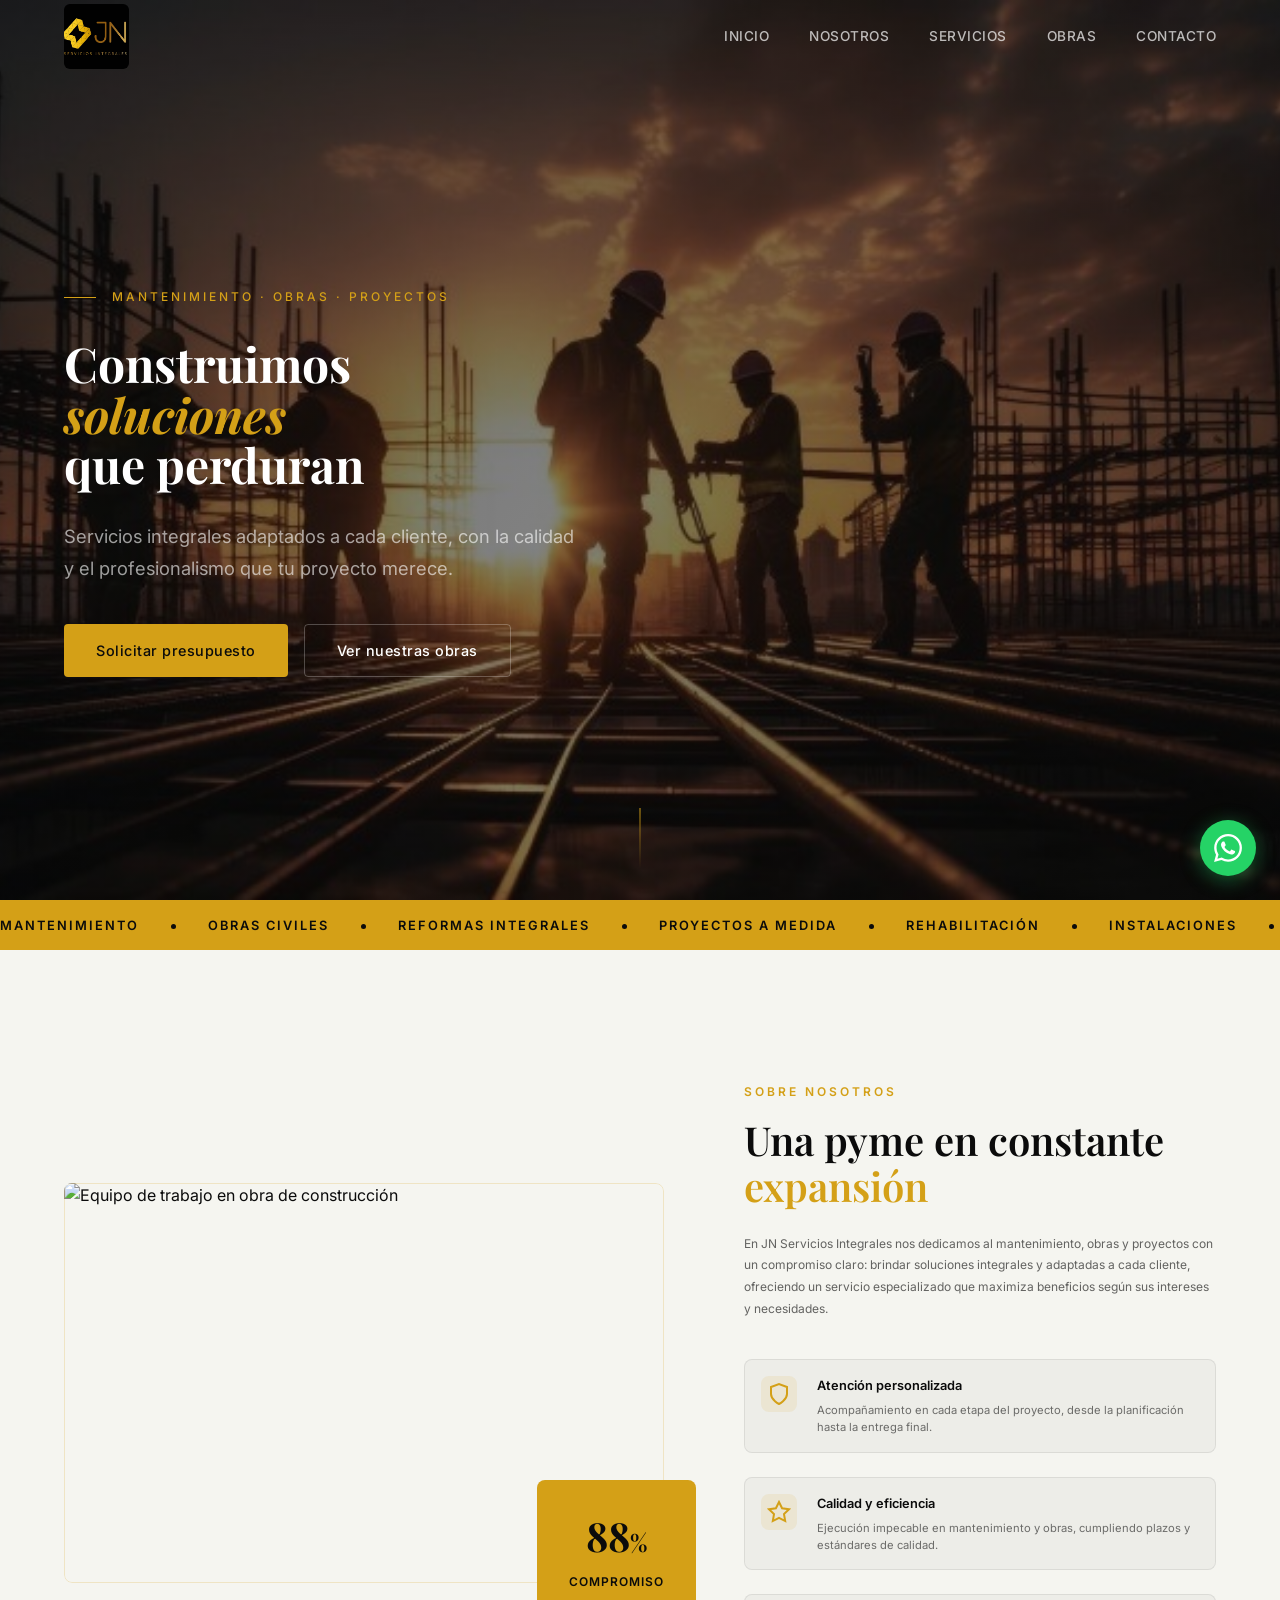
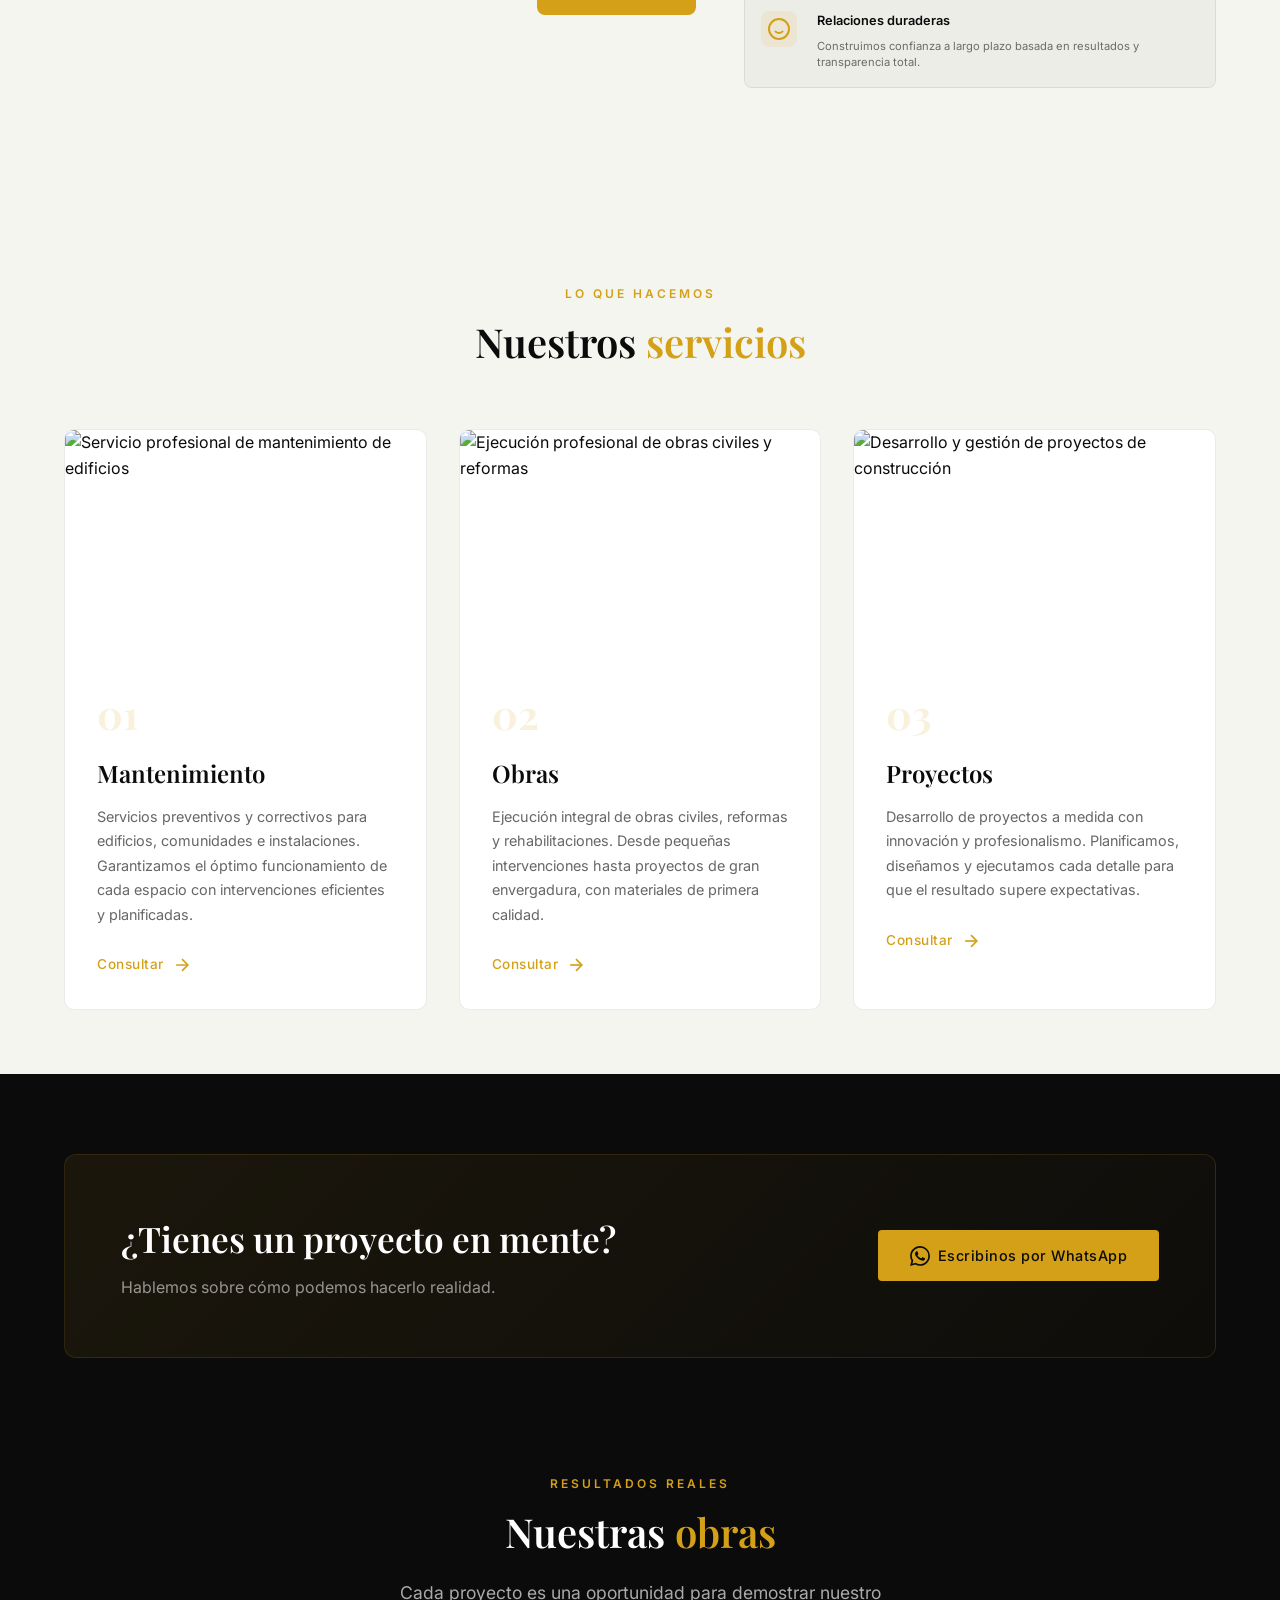
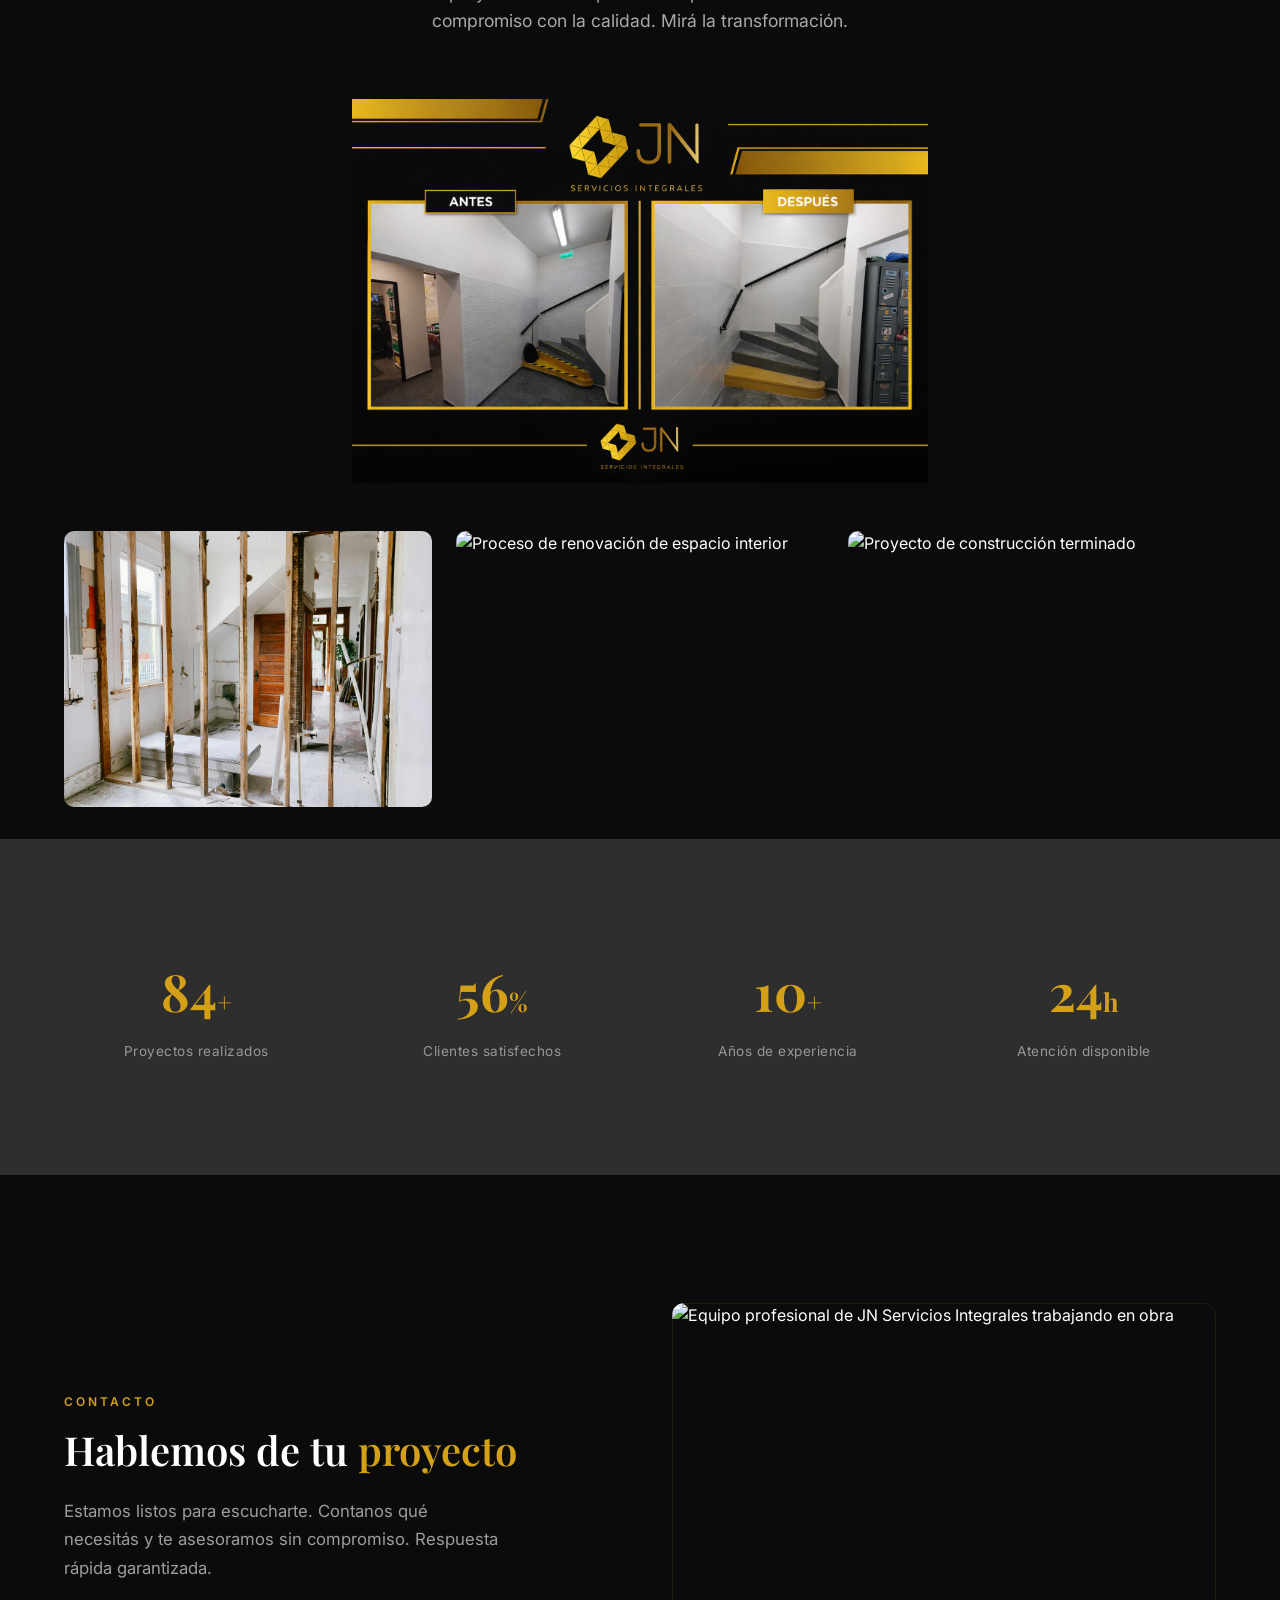
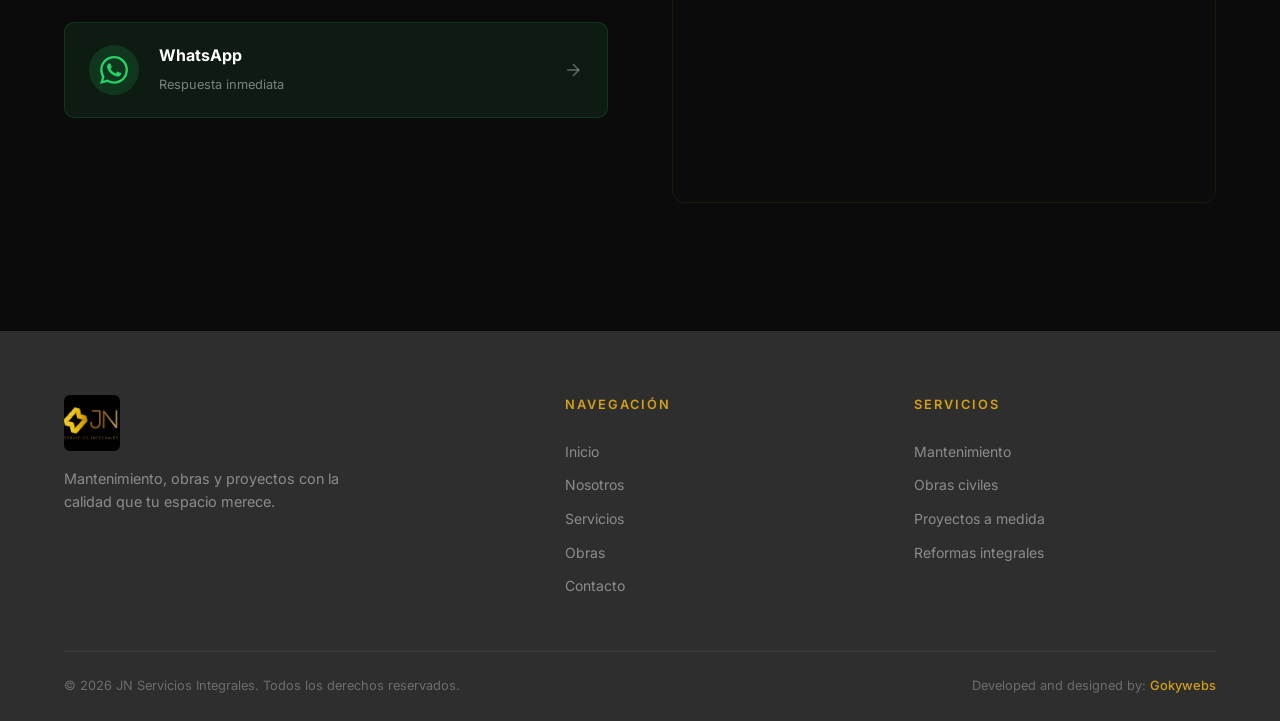
==== index.html @ 9503fe3c "first commit" ====
<!DOCTYPE html>
<html lang="es">
<head>
    <meta charset="UTF-8">
    <meta name="viewport" content="width=device-width, initial-scale=1.0">
    <meta name="description" content="JN Servicios Integrales: empresa especializada en mantenimiento, obras y proyectos. Soluciones integrales adaptadas a cada cliente con calidad, eficiencia e innovación.">
    <meta name="keywords" content="mantenimiento, obras, proyectos, reformas, construcción, servicios integrales, JN Servicios, rehabilitación, renovación">
    <meta name="author" content="JN Servicios Integrales">
    <meta name="robots" content="index, follow">
    <meta property="og:title" content="JN Servicios Integrales | Mantenimiento, Obras y Proyectos">
    <meta property="og:description" content="Soluciones integrales en mantenimiento, obras y proyectos adaptadas a cada cliente. Calidad, eficiencia y profesionalismo.">
    <meta property="og:type" content="website">
    <meta property="og:image" content="images/logo.jpeg">
    <meta name="twitter:card" content="summary_large_image">
    <meta name="twitter:title" content="JN Servicios Integrales | Mantenimiento, Obras y Proyectos">
    <meta name="twitter:description" content="Soluciones integrales en mantenimiento, obras y proyectos. Calidad premium y atención personalizada.">
    <title>JN Servicios Integrales | Mantenimiento, Obras y Proyectos</title>
    <link rel="icon" type="image/jpeg" href="images/logo.jpeg">
    <link rel="canonical" href="https://jnserviciosintegrales.com">
    <link rel="preconnect" href="https://fonts.googleapis.com">
    <link rel="preconnect" href="https://fonts.gstatic.com" crossorigin>
    <link href="https://fonts.googleapis.com/css2?family=Playfair+Display:wght@400;500;600;700&family=Inter:wght@300;400;500;600&display=swap" rel="stylesheet">
    <link rel="stylesheet" href="styles.css">
    <script type="application/ld+json">
    {
        "@context": "https://schema.org",
        "@type": "LocalBusiness",
        "name": "JN Servicios Integrales",
        "description": "Empresa especializada en mantenimiento, obras y proyectos. Soluciones integrales adaptadas a cada cliente.",
        "image": "images/logo.jpeg",
        "address": {
            "@type": "PostalAddress",
            "addressCountry": "ES"
        },
        "serviceType": ["Mantenimiento", "Obras", "Proyectos"],
        "priceRange": "$$"
    }
    </script>
</head>
<body>

    <nav id="navbar">
        <div class="nav-inner">
            <a href="#inicio" class="nav-logo">
                <img src="images/logo.jpeg" alt="JN Servicios Integrales" width="48" height="48">
            </a>
            <div class="nav-links" id="navLinks">
                <a href="#inicio">Inicio</a>
                <a href="#nosotros">Nosotros</a>
                <a href="#servicios">Servicios</a>
                <a href="#obras">Obras</a>
                <a href="#contacto">Contacto</a>
            </div>
            <button class="nav-toggle" id="navToggle" aria-label="Abrir menú de navegación">
                <span></span>
                <span></span>
                <span></span>
            </button>
        </div>
    </nav>

    <header id="inicio" class="hero">
        <div class="hero-bg"></div>
        <div class="hero-overlay"></div>
        <div class="hero-content">
            <div class="hero-badge reveal">Mantenimiento &middot; Obras &middot; Proyectos</div>
            <h1 class="hero-title reveal">
                <span class="line">Construimos</span>
                <span class="line accent">soluciones</span>
                <span class="line">que perduran</span>
            </h1>
            <p class="hero-sub reveal">Servicios integrales adaptados a cada cliente, con la calidad y el profesionalismo que tu proyecto merece.</p>
            <div class="hero-actions reveal">
                <a href="#contacto" class="btn btn-gold">Solicitar presupuesto</a>
                <a href="#obras" class="btn btn-outline">Ver nuestras obras</a>
            </div>
        </div>
        <div class="hero-scroll">
            <div class="scroll-line"></div>
        </div>
    </header>

    <section class="marquee-strip">
        <div class="marquee-track">
            <span>Mantenimiento</span>
            <span class="dot"></span>
            <span>Obras civiles</span>
            <span class="dot"></span>
            <span>Reformas integrales</span>
            <span class="dot"></span>
            <span>Proyectos a medida</span>
            <span class="dot"></span>
            <span>Rehabilitación</span>
            <span class="dot"></span>
            <span>Instalaciones</span>
            <span class="dot"></span>
            <span>Mantenimiento</span>
            <span class="dot"></span>
            <span>Obras civiles</span>
            <span class="dot"></span>
            <span>Reformas integrales</span>
            <span class="dot"></span>
            <span>Proyectos a medida</span>
            <span class="dot"></span>
            <span>Rehabilitación</span>
            <span class="dot"></span>
            <span>Instalaciones</span>
            <span class="dot"></span>
        </div>
    </section>

    <div class="shared-bg-wrapper">
    <section id="nosotros" class="about">
        <div class="container">
            <div class="about-grid">
                <div class="about-visual reveal">
                    <div class="about-img-wrap">
                        <img src="https://images.unsplash.com/photo-1504307651254-35680f356dfd?w=600&q=80" alt="Equipo de trabajo en obra de construcción" width="600" height="400" loading="lazy">
                    </div>
                    <div class="about-stat">
                        <span class="stat-number" data-target="100">0</span><span class="stat-symbol">%</span>
                        <span class="stat-label">Compromiso</span>
                    </div>
                </div>
                <div class="about-text">
                    <span class="section-tag reveal">Sobre nosotros</span>
                    <h2 class="section-title reveal">Una pyme en constante <em>expansión</em></h2>
                    <p class="reveal">En JN Servicios Integrales nos dedicamos al mantenimiento, obras y proyectos con un compromiso claro: brindar soluciones integrales y adaptadas a cada cliente, ofreciendo un servicio especializado que maximiza beneficios según sus intereses y necesidades.</p>
                    <div class="about-features">
                        <div class="feature reveal">
                            <div class="feature-icon">
                                <svg width="24" height="24" viewBox="0 0 24 24" fill="none" stroke="currentColor" stroke-width="2"><path d="M12 22s8-4 8-10V5l-8-3-8 3v7c0 6 8 10 8 10z"/></svg>
                            </div>
                            <div>
                                <h3>Atención personalizada</h3>
                                <p>Acompañamiento en cada etapa del proyecto, desde la planificación hasta la entrega final.</p>
                            </div>
                        </div>
                        <div class="feature reveal">
                            <div class="feature-icon">
                                <svg width="24" height="24" viewBox="0 0 24 24" fill="none" stroke="currentColor" stroke-width="2"><polygon points="12 2 15.09 8.26 22 9.27 17 14.14 18.18 21.02 12 17.77 5.82 21.02 7 14.14 2 9.27 8.91 8.26 12 2"/></svg>
                            </div>
                            <div>
                                <h3>Calidad y eficiencia</h3>
                                <p>Ejecución impecable en mantenimiento y obras, cumpliendo plazos y estándares de calidad.</p>
                            </div>
                        </div>
                        <div class="feature reveal">
                            <div class="feature-icon">
                                <svg width="24" height="24" viewBox="0 0 24 24" fill="none" stroke="currentColor" stroke-width="2"><circle cx="12" cy="12" r="10"/><path d="M8 14s1.5 2 4 2 4-2 4-2"/><line x1="9" y1="9" x2="9.01" y2="9"/><line x1="15" y1="9" x2="15.01" y2="9"/></svg>
                            </div>
                            <div>
                                <h3>Relaciones duraderas</h3>
                                <p>Construimos confianza a largo plazo basada en resultados y transparencia total.</p>
                            </div>
                        </div>
                    </div>
                </div>
            </div>
        </div>
    </section>

    <section id="servicios" class="services">
        <div class="container">
            <div class="services-header">
                <span class="section-tag reveal">Lo que hacemos</span>
                <h2 class="section-title reveal">Nuestros <em>servicios</em></h2>
            </div>
            <div class="services-grid">
                <article class="service-card reveal">
                    <div class="service-img">
                        <img src="https://images.unsplash.com/photo-1581578731548-c64695cc6952?w=600&q=80" alt="Servicio profesional de mantenimiento de edificios" width="600" height="400" loading="lazy">
                    </div>
                    <div class="service-body">
                        <span class="service-num">01</span>
                        <h3>Mantenimiento</h3>
                        <p>Servicios preventivos y correctivos para edificios, comunidades e instalaciones. Garantizamos el óptimo funcionamiento de cada espacio con intervenciones eficientes y planificadas.</p>
                        <a href="#contacto" class="service-link">
                            Consultar
                            <svg width="20" height="20" viewBox="0 0 24 24" fill="none" stroke="currentColor" stroke-width="2"><line x1="5" y1="12" x2="19" y2="12"/><polyline points="12 5 19 12 12 19"/></svg>
                        </a>
                    </div>
                </article>
                <article class="service-card reveal">
                    <div class="service-img">
                        <img src="https://images.unsplash.com/photo-1503387762-592deb58ef4e?w=600&q=80" alt="Ejecución profesional de obras civiles y reformas" width="600" height="400" loading="lazy">
                    </div>
                    <div class="service-body">
                        <span class="service-num">02</span>
                        <h3>Obras</h3>
                        <p>Ejecución integral de obras civiles, reformas y rehabilitaciones. Desde pequeñas intervenciones hasta proyectos de gran envergadura, con materiales de primera calidad.</p>
                        <a href="#contacto" class="service-link">
                            Consultar
                            <svg width="20" height="20" viewBox="0 0 24 24" fill="none" stroke="currentColor" stroke-width="2"><line x1="5" y1="12" x2="19" y2="12"/><polyline points="12 5 19 12 12 19"/></svg>
                        </a>
                    </div>
                </article>
                <article class="service-card reveal">
                    <div class="service-img">
                        <img src="https://images.unsplash.com/photo-1486406146926-c627a92ad1ab?w=600&q=80" alt="Desarrollo y gestión de proyectos de construcción" width="600" height="400" loading="lazy">
                    </div>
                    <div class="service-body">
                        <span class="service-num">03</span>
                        <h3>Proyectos</h3>
                        <p>Desarrollo de proyectos a medida con innovación y profesionalismo. Planificamos, diseñamos y ejecutamos cada detalle para que el resultado supere expectativas.</p>
                        <a href="#contacto" class="service-link">
                            Consultar
                            <svg width="20" height="20" viewBox="0 0 24 24" fill="none" stroke="currentColor" stroke-width="2"><line x1="5" y1="12" x2="19" y2="12"/><polyline points="12 5 19 12 12 19"/></svg>
                        </a>
                    </div>
                </article>
            </div>
        </div>
    </section>
    </div>

    <section class="cta-band">
        <div class="container">
            <div class="cta-inner reveal">
                <div>
                    <h2>¿Tienes un proyecto en mente?</h2>
                    <p>Hablemos sobre cómo podemos hacerlo realidad.</p>
                </div>
                <a href="https://wa.me/TUNUMERO?text=Hola%2C%20me%20interesa%20solicitar%20un%20presupuesto" class="btn btn-gold" target="_blank" rel="noopener noreferrer">
                    <svg width="20" height="20" viewBox="0 0 24 24" fill="currentColor"><path d="M17.472 14.382c-.297-.149-1.758-.867-2.03-.967-.273-.099-.471-.148-.67.15-.197.297-.767.966-.94 1.164-.173.199-.347.223-.644.075-.297-.15-1.255-.463-2.39-1.475-.883-.788-1.48-1.761-1.653-2.059-.173-.297-.018-.458.13-.606.134-.133.298-.347.446-.52.149-.174.198-.298.298-.497.099-.198.05-.371-.025-.52-.075-.149-.669-1.612-.916-2.207-.242-.579-.487-.5-.669-.51-.173-.008-.371-.01-.57-.01-.198 0-.52.074-.792.372-.272.297-1.04 1.016-1.04 2.479 0 1.462 1.065 2.875 1.213 3.074.149.198 2.096 3.2 5.077 4.487.709.306 1.262.489 1.694.625.712.227 1.36.195 1.871.118.571-.085 1.758-.719 2.006-1.413.248-.694.248-1.289.173-1.413-.074-.124-.272-.198-.57-.347m-5.421 7.403h-.004a9.87 9.87 0 01-5.031-1.378l-.361-.214-3.741.982.998-3.648-.235-.374a9.86 9.86 0 01-1.51-5.26c.001-5.45 4.436-9.884 9.888-9.884 2.64 0 5.122 1.03 6.988 2.898a9.825 9.825 0 012.893 6.994c-.003 5.45-4.437 9.884-9.885 9.884m8.413-18.297A11.815 11.815 0 0012.05 0C5.495 0 .16 5.335.157 11.892c0 2.096.547 4.142 1.588 5.945L.057 24l6.305-1.654a11.882 11.882 0 005.683 1.448h.005c6.554 0 11.89-5.335 11.893-11.893a11.821 11.821 0 00-3.48-8.413z"/></svg>
                    Escribinos por WhatsApp
                </a>
            </div>
        </div>
    </section>

    <section id="obras" class="portfolio">
        <div class="container">
            <div class="portfolio-header">
                <span class="section-tag reveal">Resultados reales</span>
                <h2 class="section-title reveal">Nuestras <em>obras</em></h2>
                <p class="section-desc reveal">Cada proyecto es una oportunidad para demostrar nuestro compromiso con la calidad. Mirá la transformación.</p>
            </div>
            <div class="before-after reveal">
                <div class="ba-container" id="baContainer">
                    <img src="images/antesydespues.jpeg" alt="Transformación completa: antes y después de obra realizada por JN Servicios Integrales" width="1200" height="600" loading="lazy" class="ba-img">
                </div>
            </div>
            <div class="portfolio-extra">
                <div class="pe-card reveal">
                    <img src="/images/remodelacion.jpg" alt="Detalle de obra finalizada con acabados de calidad" width="600" height="400" loading="lazy">
                    <div class="pe-overlay">
                        <span>Reforma integral</span>
                    </div>
                </div>
                <div class="pe-card reveal">
                    <img src="https://images.unsplash.com/photo-1585128792020-803d29415281?w=600&q=80" alt="Proceso de renovación de espacio interior" width="600" height="400" loading="lazy">
                    <div class="pe-overlay">
                        <span>Rehabilitación</span>
                    </div>
                </div>
                <div class="pe-card reveal">
                    <img src="https://images.unsplash.com/photo-1523413363574-c30aa1c2a516?w=600&q=80" alt="Proyecto de construcción terminado" width="600" height="400" loading="lazy">
                    <div class="pe-overlay">
                        <span>Proyecto a medida</span>
                    </div>
                </div>
            </div>
        </div>
    </section>

    <section class="numbers">
        <div class="container">
            <div class="numbers-grid">
                <div class="num-item reveal">
                    <span class="num-value" data-target="150">0</span><span class="num-plus">+</span>
                    <span class="num-label">Proyectos realizados</span>
                </div>
                <div class="num-item reveal">
                    <span class="num-value" data-target="98">0</span><span class="num-plus">%</span>
                    <span class="num-label">Clientes satisfechos</span>
                </div>
                <div class="num-item reveal">
                    <span class="num-value" data-target="10">0</span><span class="num-plus">+</span>
                    <span class="num-label">Años de experiencia</span>
                </div>
                <div class="num-item reveal">
                    <span class="num-value" data-target="24">0</span><span class="num-plus">h</span>
                    <span class="num-label">Atención disponible</span>
                </div>
            </div>
        </div>
    </section>

    <section id="contacto" class="contact">
        <div class="container">
            <div class="contact-grid">
                <div class="contact-info">
                    <span class="section-tag reveal">Contacto</span>
                    <h2 class="section-title reveal">Hablemos de tu <em>proyecto</em></h2>
                    <p class="reveal">Estamos listos para escucharte. Contanos qué necesitás y te asesoramos sin compromiso. Respuesta rápida garantizada.</p>
                    <div class="contact-methods">
                        <a href="https://wa.me/TUNUMERO?text=Hola%2C%20me%20interesa%20solicitar%20un%20presupuesto" class="contact-wsp reveal" target="_blank" rel="noopener noreferrer">
                            <div class="wsp-icon">
                                <svg width="28" height="28" viewBox="0 0 24 24" fill="currentColor"><path d="M17.472 14.382c-.297-.149-1.758-.867-2.03-.967-.273-.099-.471-.148-.67.15-.197.297-.767.966-.94 1.164-.173.199-.347.223-.644.075-.297-.15-1.255-.463-2.39-1.475-.883-.788-1.48-1.761-1.653-2.059-.173-.297-.018-.458.13-.606.134-.133.298-.347.446-.52.149-.174.198-.298.298-.497.099-.198.05-.371-.025-.52-.075-.149-.669-1.612-.916-2.207-.242-.579-.487-.5-.669-.51-.173-.008-.371-.01-.57-.01-.198 0-.52.074-.792.372-.272.297-1.04 1.016-1.04 2.479 0 1.462 1.065 2.875 1.213 3.074.149.198 2.096 3.2 5.077 4.487.709.306 1.262.489 1.694.625.712.227 1.36.195 1.871.118.571-.085 1.758-.719 2.006-1.413.248-.694.248-1.289.173-1.413-.074-.124-.272-.198-.57-.347m-5.421 7.403h-.004a9.87 9.87 0 01-5.031-1.378l-.361-.214-3.741.982.998-3.648-.235-.374a9.86 9.86 0 01-1.51-5.26c.001-5.45 4.436-9.884 9.888-9.884 2.64 0 5.122 1.03 6.988 2.898a9.825 9.825 0 012.893 6.994c-.003 5.45-4.437 9.884-9.885 9.884m8.413-18.297A11.815 11.815 0 0012.05 0C5.495 0 .16 5.335.157 11.892c0 2.096.547 4.142 1.588 5.945L.057 24l6.305-1.654a11.882 11.882 0 005.683 1.448h.005c6.554 0 11.89-5.335 11.893-11.893a11.821 11.821 0 00-3.48-8.413z"/></svg>
                            </div>
                            <div>
                                <strong>WhatsApp</strong>
                                <span>Respuesta inmediata</span>
                            </div>
                            <svg class="arrow" width="20" height="20" viewBox="0 0 24 24" fill="none" stroke="currentColor" stroke-width="2"><line x1="5" y1="12" x2="19" y2="12"/><polyline points="12 5 19 12 12 19"/></svg>
                        </a>
                    </div>
                </div>
                <div class="contact-visual reveal">
                    <img src="https://images.unsplash.com/photo-1541888946425-d81bb19240f5?w=600&q=80" alt="Equipo profesional de JN Servicios Integrales trabajando en obra" width="600" height="700" loading="lazy">
                </div>
            </div>
        </div>
    </section>

    <footer class="footer">
        <div class="container">
            <div class="footer-top">
                <div class="footer-brand">
                    <img src="images/logo.jpeg" alt="JN Servicios Integrales" width="56" height="56" loading="lazy">
                    <p>Mantenimiento, obras y proyectos con la calidad que tu espacio merece.</p>
                </div>
                <div class="footer-links">
                    <h4>Navegación</h4>
                    <a href="#inicio">Inicio</a>
                    <a href="#nosotros">Nosotros</a>
                    <a href="#servicios">Servicios</a>
                    <a href="#obras">Obras</a>
                    <a href="#contacto">Contacto</a>
                </div>
                <div class="footer-links">
                    <h4>Servicios</h4>
                    <a href="#servicios">Mantenimiento</a>
                    <a href="#servicios">Obras civiles</a>
                    <a href="#servicios">Proyectos a medida</a>
                    <a href="#servicios">Reformas integrales</a>
                </div>
            </div>
            <div class="footer-bottom">
                <p>&copy; 2026 JN Servicios Integrales. Todos los derechos reservados.</p>
                <p class="footer-credit">Developed and designed by: <a href="https://gokywebs.net" target="_blank" rel="noopener noreferrer">Gokywebs</a></p>
            </div>
        </div>
    </footer>

    <a href="https://wa.me/TUNUMERO?text=Hola%2C%20me%20interesa%20solicitar%20un%20presupuesto" class="wsp-float" target="_blank" rel="noopener noreferrer" aria-label="Contactar por WhatsApp">
        <svg width="28" height="28" viewBox="0 0 24 24" fill="currentColor"><path d="M17.472 14.382c-.297-.149-1.758-.867-2.03-.967-.273-.099-.471-.148-.67.15-.197.297-.767.966-.94 1.164-.173.199-.347.223-.644.075-.297-.15-1.255-.463-2.39-1.475-.883-.788-1.48-1.761-1.653-2.059-.173-.297-.018-.458.13-.606.134-.133.298-.347.446-.52.149-.174.198-.298.298-.497.099-.198.05-.371-.025-.52-.075-.149-.669-1.612-.916-2.207-.242-.579-.487-.5-.669-.51-.173-.008-.371-.01-.57-.01-.198 0-.52.074-.792.372-.272.297-1.04 1.016-1.04 2.479 0 1.462 1.065 2.875 1.213 3.074.149.198 2.096 3.2 5.077 4.487.709.306 1.262.489 1.694.625.712.227 1.36.195 1.871.118.571-.085 1.758-.719 2.006-1.413.248-.694.248-1.289.173-1.413-.074-.124-.272-.198-.57-.347m-5.421 7.403h-.004a9.87 9.87 0 01-5.031-1.378l-.361-.214-3.741.982.998-3.648-.235-.374a9.86 9.86 0 01-1.51-5.26c.001-5.45 4.436-9.884 9.888-9.884 2.64 0 5.122 1.03 6.988 2.898a9.825 9.825 0 012.893 6.994c-.003 5.45-4.437 9.884-9.885 9.884m8.413-18.297A11.815 11.815 0 0012.05 0C5.495 0 .16 5.335.157 11.892c0 2.096.547 4.142 1.588 5.945L.057 24l6.305-1.654a11.882 11.882 0 005.683 1.448h.005c6.554 0 11.89-5.335 11.893-11.893a11.821 11.821 0 00-3.48-8.413z"/></svg>
    </a>

    <script src="main.js"></script>
</body>
</html>
---- styles.css ----
*,*::before,*::after{margin:0;padding:0;box-sizing:border-box}

:root{
    --gold:#D4A017;
    --gold-light:#e8b94a;
    --black:#0B0B0B;
    --gray:#2E2E2E;
    --white:#FFFFFF;
    --font-display:'Playfair Display',Georgia,serif;
    --font-body:'Inter',system-ui,sans-serif;
}

html{
    scroll-behavior:smooth;
    scroll-padding-top:80px;
}

body{
    font-family:var(--font-body);
    background:var(--black);
    color:var(--white);
    line-height:1.6;
    overflow-x:hidden;
    -webkit-font-smoothing:antialiased;
}

img{
    max-width:100%;
    height:auto;
    display:block;
}

a{
    text-decoration:none;
    color:inherit;
    transition:color .3s;
}

.container{
    width:min(1280px,90%);
    margin:0 auto;
}

.section-tag{
    display:inline-block;
    font-size:.75rem;
    letter-spacing:3px;
    text-transform:uppercase;
    color:var(--gold);
    font-weight:600;
    margin-bottom:1rem;
}

.section-title{
    font-family:var(--font-display);
    font-size: 2.5rem;
    font-weight:600;
    line-height:1.15;
    margin-bottom:1.5rem;
}

.section-title em{
    font-style:normal;
    color:var(--gold);
}

.section-desc{
    font-size:1.1rem;
    color:rgba(255,255,255,.65);
    max-width:540px;
}

.btn{
    display:inline-flex;
    align-items:center;
    gap:.5rem;
    padding:.875rem 2rem;
    border-radius:4px;
    font-size:.9rem;
    font-weight:500;
    letter-spacing:.5px;
    transition:all .35s cubic-bezier(.4,0,.2,1);
    cursor:pointer;
    border:none;
    font-family:var(--font-body);
}

.btn-gold{
    background:var(--gold);
    color:var(--black);
}

.btn-gold:hover{
    background:var(--gold-light);
    transform:translateY(-2px);
    box-shadow:0 8px 30px rgba(212,160,23,.3);
}

.btn-outline{
    border:1px solid rgba(255,255,255,.25);
    color:var(--white);
    background:transparent;
}

.btn-outline:hover{
    border-color:var(--gold);
    color:var(--gold);
}

nav{
    position:fixed;
    top:0;
    left:0;
    width:100%;
    z-index:1000;
    padding:0.25rem 0;
    transition:all .4s;
}

nav.scrolled{
    background:rgba(11,11,11,.6);
    padding: .25rem 0;
    border-bottom:1px solid rgba(212,160,23,.1);
}

.nav-inner{
    width:min(1280px,90%);
    margin:0 auto;
    display:flex;
    align-items:center;
    justify-content:space-between;
}

.nav-logo img{
    border-radius:6px;
    width: 65px;
    height: 65px;
    object-fit:cover;
    transition:transform .3s;
}

.nav-logo:hover img{
    transform:scale(1.05);
}

.nav-links{
    display:flex;
    gap:2.5rem;
}

.nav-links a{
    font-size:.85rem;
    letter-spacing:.5px;
    text-transform:uppercase;
    font-weight:500;
    color:rgba(255,255,255,.7);
    position:relative;
    padding:.25rem 0;
}

.nav-links a::after{
    content:'';
    position:absolute;
    bottom:0;
    left:0;
    width:0;
    height:1px;
    background:var(--gold);
    transition:width .3s;
}

.nav-links a:hover{
    color:var(--white);
}

.nav-links a:hover::after{
    width:100%;
}

.nav-toggle{
    display:none;
    flex-direction:column;
    gap:5px;
    background:none;
    border:none;
    cursor:pointer;
    padding:4px;
}

.nav-toggle span{
    width:24px;
    height:2px;
    background:var(--white);
    transition:all .3s;
    display:block;
}

.nav-toggle.active span:nth-child(1){
    transform:rotate(45deg) translate(5px,5px);
}

.nav-toggle.active span:nth-child(2){
    opacity:0;
}

.nav-toggle.active span:nth-child(3){
    transform:rotate(-45deg) translate(5px,-5px);
}

.hero{
    position:relative;
    min-height:100vh;
    display:flex;
    align-items:center;
    overflow:hidden;
}

.hero-bg{
    position:absolute;
    inset:0;
    background:url('images/hero.jpeg') center/cover no-repeat;
    transform:scale(1.1);
    transition:transform 8s;
}

.hero.loaded .hero-bg{
    transform:scale(1);
}

.hero-overlay{
    position:absolute;
    inset:0;
    background:linear-gradient(135deg,rgba(11,11,11,.62) 0%,rgba(11,11,11,.5) 50%,rgba(11,11,11,.6) 100%);
}

.hero-content{
    position:relative;
    z-index:2;
    width:min(1280px,90%);
    margin:0 auto;
    padding:8rem 0 4rem;
}

.hero-badge{
    font-size:.75rem;
    letter-spacing:3px;
    text-transform:uppercase;
    color:var(--gold);
    font-weight:500;
    margin-bottom:2rem;
    padding-left:3rem;
    position:relative;
}

.hero-badge::before{
    content:'';
    position:absolute;
    left:0;
    top:50%;
    width:2rem;
    height:1px;
    background:var(--gold);
}

.hero-title{
    font-family:var(--font-display);
    font-size: 3rem;
    font-weight:700;
    line-height:1.05;
    margin-bottom:2rem;
}

.hero-title .line{
    display:block;
}

.hero-title .accent{
    color:var(--gold);
    font-style:italic;
}

.hero-sub{
    font-size:1.15rem;
    color:rgba(255,255,255,.6);
    max-width:520px;
    line-height:1.7;
    margin-bottom:2.5rem;
}

.hero-actions{
    display:flex;
    gap:1rem;
    flex-wrap:wrap;
}

.hero-scroll{
    position:absolute;
    bottom:2rem;
    left:50%;
    transform:translateX(-50%);
    z-index:2;
}

.scroll-line{
    width:1px;
    height:60px;
    background:linear-gradient(to bottom,var(--gold),transparent);
    animation:scrollPulse 2s infinite;
}

@keyframes scrollPulse{
    0%,100%{opacity:.3;transform:scaleY(.6)}
    50%{opacity:1;transform:scaleY(1)}
}

.marquee-strip{
    background:var(--gold);
    color:var(--black);
    padding:.75rem 0;
    overflow:hidden;
    white-space:nowrap;
}

.marquee-track{
    display:inline-flex;
    align-items:center;
    gap:2rem;
    animation:marquee 20s linear infinite;
    font-size:.8rem;
    font-weight:600;
    letter-spacing:2px;
    text-transform:uppercase;
}

.marquee-track .dot{
    width:5px;
    height:5px;
    border-radius:50%;
    background:var(--black);
    display:inline-block;
    flex-shrink:0;
}

@keyframes marquee{
    0%{transform:translateX(0)}
    100%{transform:translateX(-50%)}
}

.shared-bg-wrapper{
    background:#f5f5f0;
    color:var(--black);
}

.shared-bg-wrapper .section-title{
    color:var(--black);
}

.shared-bg-wrapper .section-desc{
    color:rgba(0,0,0,.6);
}

.shared-bg-wrapper .service-body h3{
    color:var(--black);
}

.about{
    padding:8rem 0;
}

.about-grid{
    display:grid;
    grid-template-columns:1fr 1.1fr;
    gap:5rem;
    align-items:center;
}

.about-visual{
    position:relative;
}

.about-img-wrap{
    border-radius:8px;
    overflow:hidden;
    position:relative;
}

.about-img-wrap::after{
    content:'';
    position:absolute;
    inset:0;
    border:1px solid rgba(212,160,23,.2);
    border-radius:8px;
    pointer-events:none;
}

.about-img-wrap img{
    width:100%;
    height:400px;
    object-fit:cover;
    transition:transform .6s;
}

.about-img-wrap:hover img{
    transform:scale(1.03);
}

.about-stat{
    position:absolute;
    bottom:-2rem;
    right:-2rem;
    background:var(--gold);
    color:var(--black);
    padding:1.5rem 2rem;
    border-radius:8px;
    text-align:center;
}

.stat-number{
    font-family:var(--font-display);
    font-size:2.5rem;
    font-weight:700;
    display:inline;
}

.stat-symbol{
    font-family:var(--font-display);
    font-size:1.5rem;
    font-weight:700;
}

.stat-label{
    display:block;
    font-size:.75rem;
    letter-spacing:1px;
    text-transform:uppercase;
    font-weight:600;
    margin-top:.25rem;
}

.about-text p{
    color:rgba(0,0,0,.6);
    font-size: 0.75rem;
    line-height:1.8;
    margin-bottom:2.5rem;
}

.about-features{
    display:flex;
    flex-direction:column;
    gap:1.5rem;
}

.feature{
    display:flex;
    gap:1.25rem;
    align-items:flex-start;
    padding:1rem;
    border-radius:8px;
    background:rgba(0,0,0,.03);
    border:1px solid rgba(0,0,0,.08);
    transition:all .3s;
}

.feature:hover{
    background:rgba(212,160,23,.08);
    border-color:rgba(212,160,23,.25);
}

.feature-icon{
    width:36px;
    height:36px;
    border-radius:8px;
    background:rgba(212,160,23,.1);
    color:var(--gold);
    display:flex;
    align-items:center;
    justify-content:center;
    flex-shrink:0;
}

.feature h3{
    font-size: 0.8rem;
    font-weight:600;
    color:var(--black);
    margin-bottom:.35rem;
}

.feature p{
    font-size:.7rem !important;
    color:rgba(0,0,0,.55) !important;
    margin-bottom:0 !important;
    line-height:1.5 !important;
}

.services{
    padding:4rem 0;
}

.services-header{
    text-align:center;
    margin-bottom:4rem;
}

.services-grid{
    display:grid;
    grid-template-columns:repeat(3,1fr);
    gap:2rem;
}

.service-card{
    background:#fff;
    border-radius:10px;
    overflow:hidden;
    border:1px solid rgba(0,0,0,.08);
    transition:all .4s;
    color:var(--black);
}

.service-card:hover{
    transform:translateY(-6px);
    border-color:rgba(212,160,23,.3);
    box-shadow:0 20px 60px rgba(0,0,0,.1);
}

.service-img{
    overflow:hidden;
    height:220px;
}

.service-img img{
    width:100%;
    height:100%;
    object-fit:cover;
    transition:transform .5s;
}

.service-card:hover .service-img img{
    transform:scale(1.08);
}

.service-body{
    padding:2rem;
}

.service-num{
    font-family:var(--font-display);
    font-size:2.5rem;
    font-weight:700;
    color:rgba(212,160,23,.15);
    display:block;
    margin-bottom:.5rem;
}

.service-body h3{
    font-family:var(--font-display);
    font-size:1.5rem;
    font-weight:600;
    margin-bottom:.75rem;
}

.service-body p{
    font-size:.9rem;
    color:rgba(0,0,0,.6);
    line-height:1.7;
    margin-bottom:1.5rem;
}

.service-link{
    display:inline-flex;
    align-items:center;
    gap:.5rem;
    font-size:.85rem;
    font-weight:500;
    color:var(--gold);
    letter-spacing:.5px;
}

.service-link svg{
    transition:transform .3s;
}

.service-link:hover svg{
    transform:translateX(4px);
}

.cta-band{
    padding:5rem 0;
    background:var(--black);
}

.cta-inner{
    display:flex;
    align-items:center;
    justify-content:space-between;
    gap:2rem;
    padding:3.5rem;
    border-radius:12px;
    background:linear-gradient(135deg,rgba(212,160,23,.08),rgba(212,160,23,.02));
    border:1px solid rgba(212,160,23,.15);
}

.cta-inner h2{
    font-family:var(--font-display);
    font-size:clamp(1.5rem,3vw,2.2rem);
    font-weight:600;
    margin-bottom:.5rem;
}

.cta-inner p{
    color:rgba(255,255,255,.55);
    font-size:1rem;
}

.portfolio{
    padding:2rem 0;
    background:var(--black);
}

.portfolio-header{
    text-align:center;
    margin-bottom:4rem;
}

.portfolio-header .section-desc{
    margin:0 auto;
}

.before-after{
    margin-bottom:3rem;
}


.ba-img{
    width:50%;
    height:auto;
    display:block;
    transform: translateX(50%);
}

.ba-label{
    position:absolute;
    bottom:1.5rem;
    padding:.5rem 1.25rem;
    font-size:.75rem;
    letter-spacing:2px;
    text-transform:uppercase;
    font-weight:600;
    border-radius:4px;
}

.ba-label-left{
    left:1.5rem;
    background:rgba(11,11,11,.8);
    backdrop-filter:blur(10px);
    color:var(--white);
}

.ba-label-right{
    right:1.5rem;
    background:var(--gold);
    color:var(--black);
}

.portfolio-extra{
    display:grid;
    grid-template-columns:repeat(3,1fr);
    gap:1.5rem;
}

.pe-card{
    position:relative;
    border-radius:10px;
    overflow:hidden;
    aspect-ratio:4/3;
    cursor:pointer;
}

.pe-card img{
    width:100%;
    height:100%;
    object-fit:cover;
    transition:transform .5s;
}

.pe-card:hover img{
    transform:scale(1.06);
}

.pe-overlay{
    position:absolute;
    inset:0;
    background:linear-gradient(to top,rgba(11,11,11,.8),transparent 60%);
    display:flex;
    align-items:flex-end;
    padding:1.5rem;
    opacity:0;
    transition:opacity .4s;
}

.pe-card:hover .pe-overlay{
    opacity:1;
}

.pe-overlay span{
    font-family:var(--font-display);
    font-size:1.1rem;
    font-weight:600;
}

.numbers{
    padding:5rem 0;
    background:var(--gray);
}

.numbers-grid{
    display:grid;
    grid-template-columns:repeat(4,1fr);
    gap:2rem;
    text-align:center;
}

.num-item{
    padding:2rem 1rem;
}

.num-value{
    font-family:var(--font-display);
    font-size:clamp(2rem,4vw,3.5rem);
    font-weight:700;
    color:var(--gold);
}

.num-plus{
    font-family:var(--font-display);
    font-size:clamp(1.2rem,2vw,2rem);
    font-weight:700;
    color:var(--gold);
}

.num-label{
    display:block;
    font-size:.85rem;
    color:rgba(255,255,255,.5);
    margin-top:.5rem;
    letter-spacing:.5px;
}

.contact{
    padding:8rem 0;
    background:var(--black);
}

.contact-grid{
    display:grid;
    grid-template-columns:1fr 1fr;
    gap:4rem;
    align-items:center;
}

.contact-info p{
    color:rgba(255,255,255,.6);
    font-size:1.05rem;
    line-height:1.7;
    margin-bottom:2.5rem;
    max-width:440px;
}

.contact-methods{
    display:flex;
    flex-direction:column;
    gap:1rem;
}

.contact-wsp{
    display:flex;
    align-items:center;
    gap:1.25rem;
    padding:1.25rem 1.5rem;
    border-radius:10px;
    background:rgba(37,211,102,.08);
    border:1px solid rgba(37,211,102,.15);
    transition:all .3s;
}

.contact-wsp:hover{
    background:rgba(37,211,102,.12);
    border-color:rgba(37,211,102,.3);
    transform:translateX(6px);
}

.wsp-icon{
    width:50px;
    height:50px;
    border-radius:50%;
    background:rgba(37,211,102,.15);
    color:#25d366;
    display:flex;
    align-items:center;
    justify-content:center;
    flex-shrink:0;
}

.contact-wsp strong{
    display:block;
    font-size:1rem;
    margin-bottom:.15rem;
}

.contact-wsp span{
    font-size:.8rem;
    color:rgba(255,255,255,.45);
}

.contact-wsp .arrow{
    margin-left:auto;
    color:rgba(255,255,255,.3);
    transition:all .3s;
}

.contact-wsp:hover .arrow{
    color:#25d366;
    transform:translateX(4px);
}

.contact-visual{
    border-radius:12px;
    overflow:hidden;
    position:relative;
}

.contact-visual::after{
    content:'';
    position:absolute;
    inset:0;
    border:1px solid rgba(212,160,23,.1);
    border-radius:12px;
    pointer-events:none;
}

.contact-visual img{
    width:100%;
    height:500px;
    object-fit:cover;
}

.footer{
    background:var(--gray);
    padding:4rem 0 0;
}

.footer-top{
    display:grid;
    grid-template-columns:1.5fr 1fr 1fr;
    gap:3rem;
    padding-bottom:3rem;
    border-bottom:1px solid rgba(255,255,255,.08);
}

.footer-brand img{
    border-radius:6px;
    margin-bottom:1rem;
    width:56px;
    height:56px;
    object-fit:cover;
}

.footer-brand p{
    font-size:.9rem;
    color:rgba(255,255,255,.45);
    line-height:1.6;
    max-width:300px;
}

.footer-links h4{
    font-size:.8rem;
    letter-spacing:2px;
    text-transform:uppercase;
    color:var(--gold);
    margin-bottom:1.25rem;
    font-weight:600;
}

.footer-links a{
    display:block;
    font-size:.875rem;
    color:rgba(255,255,255,.45);
    padding:.35rem 0;
    transition:all .25s;
}

.footer-links a:hover{
    color:var(--white);
    transform:translateX(4px);
}

.footer-bottom{
    display:flex;
    justify-content:space-between;
    align-items:center;
    padding:1.5rem 0;
    font-size:.8rem;
    color:rgba(255,255,255,.3);
}

.footer-credit a{
    color:var(--gold);
    font-weight:500;
}

.footer-credit a:hover{
    text-decoration:underline;
}

.wsp-float{
    position:fixed;
    bottom:1.5rem;
    right:1.5rem;
    width:56px;
    height:56px;
    border-radius:50%;
    background:#25d366;
    color:var(--white);
    display:flex;
    align-items:center;
    justify-content:center;
    z-index:999;
    box-shadow:0 4px 20px rgba(37,211,102,.4);
    transition:all .3s;
    animation:wspPulse 2s infinite;
}

.wsp-float:hover{
    transform:scale(1.1);
    box-shadow:0 6px 30px rgba(37,211,102,.5);
}

@keyframes wspPulse{
    0%,100%{box-shadow:0 4px 20px rgba(37,211,102,.4)}
    50%{box-shadow:0 4px 20px rgba(37,211,102,.15),0 0 0 12px rgba(37,211,102,.08)}
}

.reveal{
    opacity:0;
    transform:translateY(40px);
    transition:opacity .7s cubic-bezier(.4,0,.2,1),transform .7s cubic-bezier(.4,0,.2,1);
}

.reveal.visible{
    opacity:1;
    transform:translateY(0);
}

@media(max-width:1024px){
    .about-grid{
        grid-template-columns:1fr;
        gap:3rem;
    }
    .about-stat{
        bottom:-1rem;
        right:1rem;
    }
    .services-grid{
        grid-template-columns:1fr 1fr;
    }
    .contact-grid{
        grid-template-columns:1fr;
    }
    .contact-visual{
        display:none;
    }
    .numbers-grid{
        grid-template-columns:repeat(2,1fr);
    }
}

@media(max-width:768px){
    .nav-links{
        position:fixed;
        top:0;
        right:-100%;
        width:75%;
        max-width:320px;
        height:100vh;
        background:rgba(11,11,11,.97);
        backdrop-filter:blur(20px);
        flex-direction:column;
        padding:5rem 2.5rem;
        gap:1.5rem;
        transition:right .4s cubic-bezier(.4,0,.2,1);
        border-left:1px solid rgba(212,160,23,.1);
    }
    .nav-links.open{
        right:0;
    }
    .nav-toggle{
        display:flex;
    }
    .hero-title{
        font-size:clamp(2rem,10vw,3.5rem);
    }
    .services-grid{
        grid-template-columns:1fr;
    }
    .portfolio-extra{
        grid-template-columns:1fr;
    }
    .cta-inner{
        flex-direction:column;
        text-align:center;
        padding:2.5rem;
    }
    .numbers-grid{
        grid-template-columns:1fr 1fr;
        gap:1rem;
    }
    .footer-top{
        grid-template-columns:1fr;
        gap:2rem;
    }
    .footer-bottom{
        flex-direction:column;
        gap:.75rem;
        text-align:center;
    }
}

@media(max-width:480px){
    .hero-actions{
        flex-direction:column;
    }
    .btn{
        justify-content:center;
        width:100%;
    }
    .numbers-grid{
        grid-template-columns:1fr;
    }
}
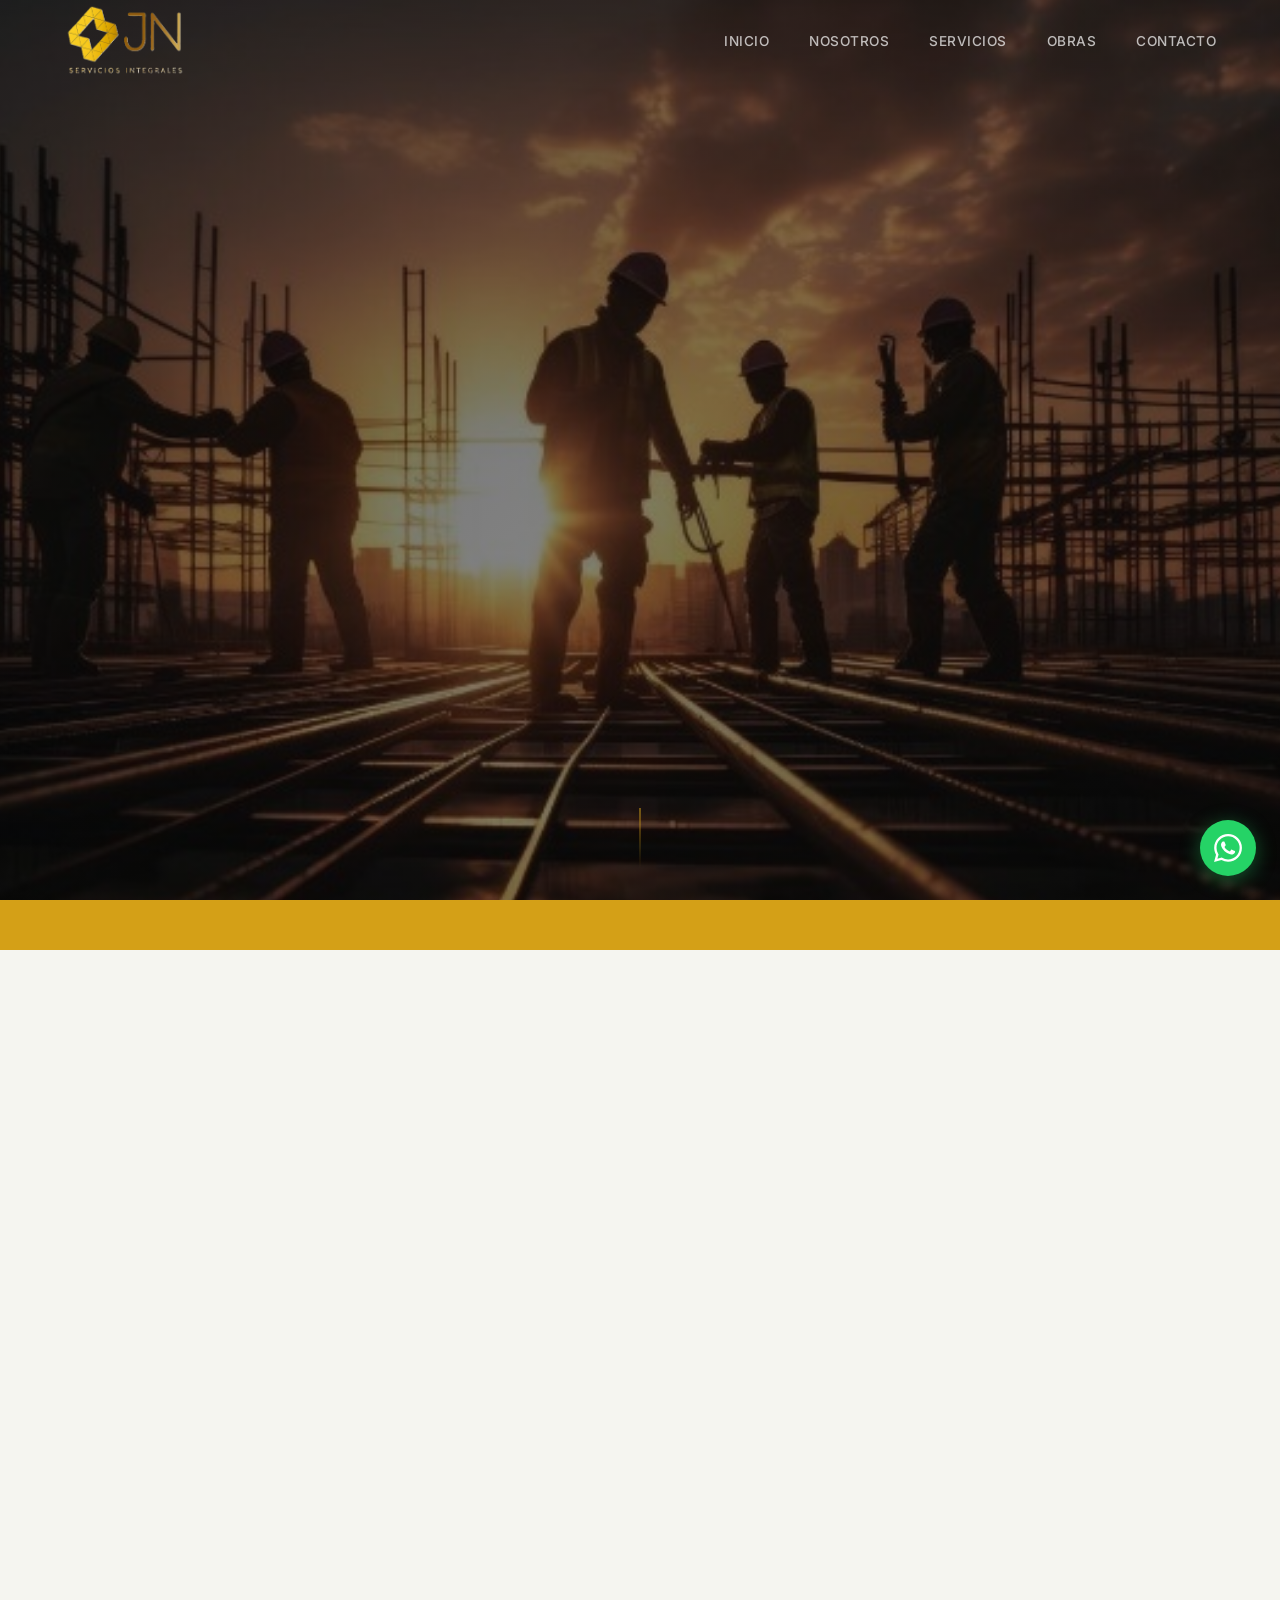
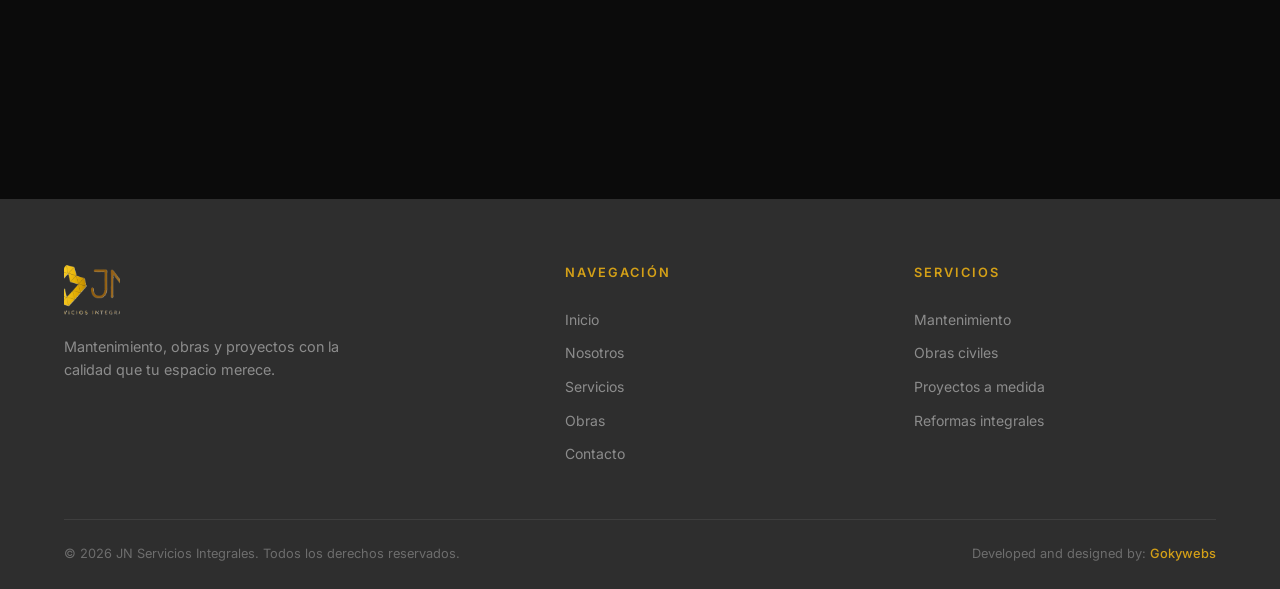
==== commit d90fb578: "terminada" ====
--- a/index.html
+++ b/index.html
@@ -10,12 +10,12 @@
     <meta property="og:title" content="JN Servicios Integrales | Mantenimiento, Obras y Proyectos">
     <meta property="og:description" content="Soluciones integrales en mantenimiento, obras y proyectos adaptadas a cada cliente. Calidad, eficiencia y profesionalismo.">
     <meta property="og:type" content="website">
-    <meta property="og:image" content="images/logo.jpeg">
+    <meta property="og:image" content="images/logo.png">
     <meta name="twitter:card" content="summary_large_image">
     <meta name="twitter:title" content="JN Servicios Integrales | Mantenimiento, Obras y Proyectos">
     <meta name="twitter:description" content="Soluciones integrales en mantenimiento, obras y proyectos. Calidad premium y atención personalizada.">
     <title>JN Servicios Integrales | Mantenimiento, Obras y Proyectos</title>
-    <link rel="icon" type="image/jpeg" href="images/logo.jpeg">
+    <link rel="icon" type="image/png" href="images/logo.png">
     <link rel="canonical" href="https://jnserviciosintegrales.com">
     <link rel="preconnect" href="https://fonts.googleapis.com">
     <link rel="preconnect" href="https://fonts.gstatic.com" crossorigin>
@@ -27,7 +27,7 @@
         "@type": "LocalBusiness",
         "name": "JN Servicios Integrales",
         "description": "Empresa especializada en mantenimiento, obras y proyectos. Soluciones integrales adaptadas a cada cliente.",
-        "image": "images/logo.jpeg",
+        "image": "images/logo.png",
         "address": {
             "@type": "PostalAddress",
             "addressCountry": "ES"
@@ -42,7 +42,7 @@
     <nav id="navbar">
         <div class="nav-inner">
             <a href="#inicio" class="nav-logo">
-                <img src="images/logo.jpeg" alt="JN Servicios Integrales" width="48" height="48">
+                <img src="images/logo.png" alt="JN Servicios Integrales" width="48" height="48">
             </a>
             <div class="nav-links" id="navLinks">
                 <a href="#inicio">Inicio</a>
@@ -63,16 +63,16 @@
         <div class="hero-bg"></div>
         <div class="hero-overlay"></div>
         <div class="hero-content">
-            <div class="hero-badge reveal">Mantenimiento &middot; Obras &middot; Proyectos</div>
+            <div class="hero-badge reveal" id="fs-hero-badge">Mantenimiento &middot; Obras &middot; Proyectos</div>
             <h1 class="hero-title reveal">
-                <span class="line">Construimos</span>
-                <span class="line accent">soluciones</span>
-                <span class="line">que perduran</span>
+                <span class="line" id="fs-hero-line1">Construimos</span>
+                <span class="line accent" id="fs-hero-line2">soluciones</span>
+                <span class="line" id="fs-hero-line3">que perduran</span>
             </h1>
-            <p class="hero-sub reveal">Servicios integrales adaptados a cada cliente, con la calidad y el profesionalismo que tu proyecto merece.</p>
+            <p class="hero-sub reveal" id="fs-hero-subtitle">Servicios integrales adaptados a cada cliente, con la calidad y el profesionalismo que tu proyecto merece.</p>
             <div class="hero-actions reveal">
-                <a href="#contacto" class="btn btn-gold">Solicitar presupuesto</a>
-                <a href="#obras" class="btn btn-outline">Ver nuestras obras</a>
+                <a href="#contacto" class="btn btn-gold" id="fs-hero-btn1">Solicitar presupuesto</a>
+                <a href="#obras" class="btn btn-outline" id="fs-hero-btn2">Ver nuestras obras</a>
             </div>
         </div>
         <div class="hero-scroll">
@@ -81,32 +81,7 @@
     </header>
 
     <section class="marquee-strip">
-        <div class="marquee-track">
-            <span>Mantenimiento</span>
-            <span class="dot"></span>
-            <span>Obras civiles</span>
-            <span class="dot"></span>
-            <span>Reformas integrales</span>
-            <span class="dot"></span>
-            <span>Proyectos a medida</span>
-            <span class="dot"></span>
-            <span>Rehabilitación</span>
-            <span class="dot"></span>
-            <span>Instalaciones</span>
-            <span class="dot"></span>
-            <span>Mantenimiento</span>
-            <span class="dot"></span>
-            <span>Obras civiles</span>
-            <span class="dot"></span>
-            <span>Reformas integrales</span>
-            <span class="dot"></span>
-            <span>Proyectos a medida</span>
-            <span class="dot"></span>
-            <span>Rehabilitación</span>
-            <span class="dot"></span>
-            <span>Instalaciones</span>
-            <span class="dot"></span>
-        </div>
+        <div class="marquee-track" id="fs-marquee"></div>
     </section>
 
     <div class="shared-bg-wrapper">
@@ -115,18 +90,18 @@
             <div class="about-grid">
                 <div class="about-visual reveal">
                     <div class="about-img-wrap">
-                        <img src="https://images.unsplash.com/photo-1504307651254-35680f356dfd?w=600&q=80" alt="Equipo de trabajo en obra de construcción" width="600" height="400" loading="lazy">
+                        <img id="fs-about-image" src="https://images.unsplash.com/photo-1504307651254-35680f356dfd?w=600&q=80" alt="Equipo de trabajo en obra de construcción" width="600" height="400" loading="lazy">
                     </div>
                     <div class="about-stat">
-                        <span class="stat-number" data-target="100">0</span><span class="stat-symbol">%</span>
-                        <span class="stat-label">Compromiso</span>
+                        <span class="stat-number" data-target="100" id="fs-about-statNumber">0</span><span class="stat-symbol" id="fs-about-statSymbol">%</span>
+                        <span class="stat-label" id="fs-about-statLabel">Compromiso</span>
                     </div>
                 </div>
                 <div class="about-text">
-                    <span class="section-tag reveal">Sobre nosotros</span>
-                    <h2 class="section-title reveal">Una pyme en constante <em>expansión</em></h2>
-                    <p class="reveal">En JN Servicios Integrales nos dedicamos al mantenimiento, obras y proyectos con un compromiso claro: brindar soluciones integrales y adaptadas a cada cliente, ofreciendo un servicio especializado que maximiza beneficios según sus intereses y necesidades.</p>
-                    <div class="about-features">
+                    <span class="section-tag reveal" id="fs-about-tag">Sobre nosotros</span>
+                    <h2 class="section-title reveal" id="fs-about-title">Una pyme en constante <em>expansión</em></h2>
+                    <p class="reveal" id="fs-about-desc">En JN Servicios Integrales nos dedicamos al mantenimiento, obras y proyectos con un compromiso claro: brindar soluciones integrales y adaptadas a cada cliente, ofreciendo un servicio especializado que maximiza beneficios según sus intereses y necesidades.</p>
+                    <div class="about-features" id="fs-about-features">
                         <div class="feature reveal">
                             <div class="feature-icon">
                                 <svg width="24" height="24" viewBox="0 0 24 24" fill="none" stroke="currentColor" stroke-width="2"><path d="M12 22s8-4 8-10V5l-8-3-8 3v7c0 6 8 10 8 10z"/></svg>
@@ -163,10 +138,10 @@
     <section id="servicios" class="services">
         <div class="container">
             <div class="services-header">
-                <span class="section-tag reveal">Lo que hacemos</span>
-                <h2 class="section-title reveal">Nuestros <em>servicios</em></h2>
-            </div>
-            <div class="services-grid">
+                <span class="section-tag reveal" id="fs-services-tag">Lo que hacemos</span>
+                <h2 class="section-title reveal" id="fs-services-title">Nuestros <em>servicios</em></h2>
+            </div>
+            <div class="services-grid" id="fs-services-grid">
                 <article class="service-card reveal">
                     <div class="service-img">
                         <img src="https://images.unsplash.com/photo-1581578731548-c64695cc6952?w=600&q=80" alt="Servicio profesional de mantenimiento de edificios" width="600" height="400" loading="lazy">
@@ -218,12 +193,12 @@
         <div class="container">
             <div class="cta-inner reveal">
                 <div>
-                    <h2>¿Tienes un proyecto en mente?</h2>
-                    <p>Hablemos sobre cómo podemos hacerlo realidad.</p>
-                </div>
-                <a href="https://wa.me/TUNUMERO?text=Hola%2C%20me%20interesa%20solicitar%20un%20presupuesto" class="btn btn-gold" target="_blank" rel="noopener noreferrer">
+                    <h2 id="fs-cta-title">¿Tienes un proyecto en mente?</h2>
+                    <p id="fs-cta-subtitle">Hablemos sobre cómo podemos hacerlo realidad.</p>
+                </div>
+                <a href="https://wa.me/TUNUMERO?text=Hola%2C%20me%20interesa%20solicitar%20un%20presupuesto" class="btn btn-gold" target="_blank" rel="noopener noreferrer" id="fs-cta-btn">
                     <svg width="20" height="20" viewBox="0 0 24 24" fill="currentColor"><path d="M17.472 14.382c-.297-.149-1.758-.867-2.03-.967-.273-.099-.471-.148-.67.15-.197.297-.767.966-.94 1.164-.173.199-.347.223-.644.075-.297-.15-1.255-.463-2.39-1.475-.883-.788-1.48-1.761-1.653-2.059-.173-.297-.018-.458.13-.606.134-.133.298-.347.446-.52.149-.174.198-.298.298-.497.099-.198.05-.371-.025-.52-.075-.149-.669-1.612-.916-2.207-.242-.579-.487-.5-.669-.51-.173-.008-.371-.01-.57-.01-.198 0-.52.074-.792.372-.272.297-1.04 1.016-1.04 2.479 0 1.462 1.065 2.875 1.213 3.074.149.198 2.096 3.2 5.077 4.487.709.306 1.262.489 1.694.625.712.227 1.36.195 1.871.118.571-.085 1.758-.719 2.006-1.413.248-.694.248-1.289.173-1.413-.074-.124-.272-.198-.57-.347m-5.421 7.403h-.004a9.87 9.87 0 01-5.031-1.378l-.361-.214-3.741.982.998-3.648-.235-.374a9.86 9.86 0 01-1.51-5.26c.001-5.45 4.436-9.884 9.888-9.884 2.64 0 5.122 1.03 6.988 2.898a9.825 9.825 0 012.893 6.994c-.003 5.45-4.437 9.884-9.885 9.884m8.413-18.297A11.815 11.815 0 0012.05 0C5.495 0 .16 5.335.157 11.892c0 2.096.547 4.142 1.588 5.945L.057 24l6.305-1.654a11.882 11.882 0 005.683 1.448h.005c6.554 0 11.89-5.335 11.893-11.893a11.821 11.821 0 00-3.48-8.413z"/></svg>
-                    Escribinos por WhatsApp
+                    <span id="fs-cta-btnText">Escribinos por WhatsApp</span>
                 </a>
             </div>
         </div>
@@ -232,16 +207,17 @@
     <section id="obras" class="portfolio">
         <div class="container">
             <div class="portfolio-header">
-                <span class="section-tag reveal">Resultados reales</span>
-                <h2 class="section-title reveal">Nuestras <em>obras</em></h2>
-                <p class="section-desc reveal">Cada proyecto es una oportunidad para demostrar nuestro compromiso con la calidad. Mirá la transformación.</p>
-            </div>
-            <div class="before-after reveal">
-                <div class="ba-container" id="baContainer">
-                    <img src="images/antesydespues.jpeg" alt="Transformación completa: antes y después de obra realizada por JN Servicios Integrales" width="1200" height="600" loading="lazy" class="ba-img">
-                </div>
-            </div>
-            <div class="portfolio-extra">
+                <span class="section-tag reveal" id="fs-portfolio-tag">Resultados reales</span>
+                <h2 class="section-title reveal" id="fs-portfolio-title">Nuestras <em>obras</em></h2>
+                <p class="section-desc reveal" id="fs-portfolio-desc">Cada proyecto es una oportunidad para demostrar nuestro compromiso con la calidad. Mirá la transformación.</p>
+            </div>
+            <div class="portfolio-extra" id="fs-portfolio-items">
+                <div class="pe-card reveal">
+                    <img src="images/antesydespues.jpeg" alt="Antes y después" width="600" height="400" loading="lazy">
+                    <div class="pe-overlay">
+                        <span>Antes y después</span>
+                    </div>
+                </div>
                 <div class="pe-card reveal">
                     <img src="/images/remodelacion.jpg" alt="Detalle de obra finalizada con acabados de calidad" width="600" height="400" loading="lazy">
                     <div class="pe-overlay">
@@ -266,7 +242,7 @@
 
     <section class="numbers">
         <div class="container">
-            <div class="numbers-grid">
+            <div class="numbers-grid" id="fs-numbers-grid">
                 <div class="num-item reveal">
                     <span class="num-value" data-target="150">0</span><span class="num-plus">+</span>
                     <span class="num-label">Proyectos realizados</span>
@@ -291,24 +267,24 @@
         <div class="container">
             <div class="contact-grid">
                 <div class="contact-info">
-                    <span class="section-tag reveal">Contacto</span>
-                    <h2 class="section-title reveal">Hablemos de tu <em>proyecto</em></h2>
-                    <p class="reveal">Estamos listos para escucharte. Contanos qué necesitás y te asesoramos sin compromiso. Respuesta rápida garantizada.</p>
+                    <span class="section-tag reveal" id="fs-contact-tag">Contacto</span>
+                    <h2 class="section-title reveal" id="fs-contact-title">Hablemos de tu <em>proyecto</em></h2>
+                    <p class="reveal" id="fs-contact-desc">Estamos listos para escucharte. Contanos qué necesitás y te asesoramos sin compromiso. Respuesta rápida garantizada.</p>
                     <div class="contact-methods">
-                        <a href="https://wa.me/TUNUMERO?text=Hola%2C%20me%20interesa%20solicitar%20un%20presupuesto" class="contact-wsp reveal" target="_blank" rel="noopener noreferrer">
+                        <a href="https://wa.me/TUNUMERO?text=Hola%2C%20me%20interesa%20solicitar%20un%20presupuesto" class="contact-wsp reveal" target="_blank" rel="noopener noreferrer" id="fs-contact-wsp">
                             <div class="wsp-icon">
                                 <svg width="28" height="28" viewBox="0 0 24 24" fill="currentColor"><path d="M17.472 14.382c-.297-.149-1.758-.867-2.03-.967-.273-.099-.471-.148-.67.15-.197.297-.767.966-.94 1.164-.173.199-.347.223-.644.075-.297-.15-1.255-.463-2.39-1.475-.883-.788-1.48-1.761-1.653-2.059-.173-.297-.018-.458.13-.606.134-.133.298-.347.446-.52.149-.174.198-.298.298-.497.099-.198.05-.371-.025-.52-.075-.149-.669-1.612-.916-2.207-.242-.579-.487-.5-.669-.51-.173-.008-.371-.01-.57-.01-.198 0-.52.074-.792.372-.272.297-1.04 1.016-1.04 2.479 0 1.462 1.065 2.875 1.213 3.074.149.198 2.096 3.2 5.077 4.487.709.306 1.262.489 1.694.625.712.227 1.36.195 1.871.118.571-.085 1.758-.719 2.006-1.413.248-.694.248-1.289.173-1.413-.074-.124-.272-.198-.57-.347m-5.421 7.403h-.004a9.87 9.87 0 01-5.031-1.378l-.361-.214-3.741.982.998-3.648-.235-.374a9.86 9.86 0 01-1.51-5.26c.001-5.45 4.436-9.884 9.888-9.884 2.64 0 5.122 1.03 6.988 2.898a9.825 9.825 0 012.893 6.994c-.003 5.45-4.437 9.884-9.885 9.884m8.413-18.297A11.815 11.815 0 0012.05 0C5.495 0 .16 5.335.157 11.892c0 2.096.547 4.142 1.588 5.945L.057 24l6.305-1.654a11.882 11.882 0 005.683 1.448h.005c6.554 0 11.89-5.335 11.893-11.893a11.821 11.821 0 00-3.48-8.413z"/></svg>
                             </div>
                             <div>
-                                <strong>WhatsApp</strong>
-                                <span>Respuesta inmediata</span>
+                                <strong id="fs-contact-wspTitle">WhatsApp</strong>
+                                <span id="fs-contact-wspSub">Respuesta inmediata</span>
                             </div>
                             <svg class="arrow" width="20" height="20" viewBox="0 0 24 24" fill="none" stroke="currentColor" stroke-width="2"><line x1="5" y1="12" x2="19" y2="12"/><polyline points="12 5 19 12 12 19"/></svg>
                         </a>
                     </div>
                 </div>
                 <div class="contact-visual reveal">
-                    <img src="https://images.unsplash.com/photo-1541888946425-d81bb19240f5?w=600&q=80" alt="Equipo profesional de JN Servicios Integrales trabajando en obra" width="600" height="700" loading="lazy">
+                    <img id="fs-contact-image" src="https://images.unsplash.com/photo-1541888946425-d81bb19240f5?w=600&q=80" alt="Equipo profesional de JN Servicios Integrales trabajando en obra" width="600" height="700" loading="lazy">
                 </div>
             </div>
         </div>
@@ -318,8 +294,8 @@
         <div class="container">
             <div class="footer-top">
                 <div class="footer-brand">
-                    <img src="images/logo.jpeg" alt="JN Servicios Integrales" width="56" height="56" loading="lazy">
-                    <p>Mantenimiento, obras y proyectos con la calidad que tu espacio merece.</p>
+                    <img src="images/logo.png" alt="JN Servicios Integrales" width="56" height="56" loading="lazy">
+                    <p id="fs-footer-desc">Mantenimiento, obras y proyectos con la calidad que tu espacio merece.</p>
                 </div>
                 <div class="footer-links">
                     <h4>Navegación</h4>
@@ -338,16 +314,29 @@
                 </div>
             </div>
             <div class="footer-bottom">
-                <p>&copy; 2026 JN Servicios Integrales. Todos los derechos reservados.</p>
+                <p id="fs-footer-copyright">&copy; 2026 JN Servicios Integrales. Todos los derechos reservados.</p>
                 <p class="footer-credit">Developed and designed by: <a href="https://gokywebs.net" target="_blank" rel="noopener noreferrer">Gokywebs</a></p>
             </div>
         </div>
     </footer>
 
-    <a href="https://wa.me/TUNUMERO?text=Hola%2C%20me%20interesa%20solicitar%20un%20presupuesto" class="wsp-float" target="_blank" rel="noopener noreferrer" aria-label="Contactar por WhatsApp">
+    <a href="https://wa.me/TUNUMERO?text=Hola%2C%20me%20interesa%20solicitar%20un%20presupuesto" class="wsp-float" target="_blank" rel="noopener noreferrer" aria-label="Contactar por WhatsApp" id="fs-wsp-float">
         <svg width="28" height="28" viewBox="0 0 24 24" fill="currentColor"><path d="M17.472 14.382c-.297-.149-1.758-.867-2.03-.967-.273-.099-.471-.148-.67.15-.197.297-.767.966-.94 1.164-.173.199-.347.223-.644.075-.297-.15-1.255-.463-2.39-1.475-.883-.788-1.48-1.761-1.653-2.059-.173-.297-.018-.458.13-.606.134-.133.298-.347.446-.52.149-.174.198-.298.298-.497.099-.198.05-.371-.025-.52-.075-.149-.669-1.612-.916-2.207-.242-.579-.487-.5-.669-.51-.173-.008-.371-.01-.57-.01-.198 0-.52.074-.792.372-.272.297-1.04 1.016-1.04 2.479 0 1.462 1.065 2.875 1.213 3.074.149.198 2.096 3.2 5.077 4.487.709.306 1.262.489 1.694.625.712.227 1.36.195 1.871.118.571-.085 1.758-.719 2.006-1.413.248-.694.248-1.289.173-1.413-.074-.124-.272-.198-.57-.347m-5.421 7.403h-.004a9.87 9.87 0 01-5.031-1.378l-.361-.214-3.741.982.998-3.648-.235-.374a9.86 9.86 0 01-1.51-5.26c.001-5.45 4.436-9.884 9.888-9.884 2.64 0 5.122 1.03 6.988 2.898a9.825 9.825 0 012.893 6.994c-.003 5.45-4.437 9.884-9.885 9.884m8.413-18.297A11.815 11.815 0 0012.05 0C5.495 0 .16 5.335.157 11.892c0 2.096.547 4.142 1.588 5.945L.057 24l6.305-1.654a11.882 11.882 0 005.683 1.448h.005c6.554 0 11.89-5.335 11.893-11.893a11.821 11.821 0 00-3.48-8.413z"/></svg>
     </a>
 
+    <div class="lightbox" id="lightbox">
+        <button class="lightbox-close" id="lightbox-close" aria-label="Cerrar">&times;</button>
+        <button class="lightbox-prev" id="lightbox-prev" aria-label="Anterior">&#10094;</button>
+        <button class="lightbox-next" id="lightbox-next" aria-label="Siguiente">&#10095;</button>
+        <div class="lightbox-content">
+            <img id="lightbox-img" src="" alt="">
+            <div class="lightbox-caption" id="lightbox-caption"></div>
+            <div class="lightbox-counter" id="lightbox-counter"></div>
+        </div>
+    </div>
+
+    <script src="https://www.gstatic.com/firebasejs/10.12.0/firebase-app-compat.js"></script>
+    <script src="https://www.gstatic.com/firebasejs/10.12.0/firebase-firestore-compat.js"></script>
     <script src="main.js"></script>
 </body>
 </html>
--- a/styles.css
+++ b/styles.css
@@ -133,8 +133,8 @@
 
 .nav-logo img{
     border-radius:6px;
-    width: 65px;
-    height: 65px;
+    width:  auto;
+    height: 75px;
     object-fit:cover;
     transition:transform .3s;
 }
@@ -932,6 +932,127 @@
 .wsp-float:hover{
     transform:scale(1.1);
     box-shadow:0 6px 30px rgba(37,211,102,.5);
+}
+
+/* ============ LIGHTBOX ============ */
+.lightbox{
+    display:none;
+    position:fixed;
+    inset:0;
+    z-index:9999;
+    background:rgba(0,0,0,.92);
+    backdrop-filter:blur(10px);
+    align-items:center;
+    justify-content:center;
+    opacity:0;
+    transition:opacity .3s;
+}
+
+.lightbox.active{
+    display:flex;
+    opacity:1;
+}
+
+.lightbox-content{
+    position:relative;
+    max-width:90vw;
+    max-height:85vh;
+    display:flex;
+    flex-direction:column;
+    align-items:center;
+}
+
+.lightbox-content img{
+    max-width:90vw;
+    max-height:80vh;
+    object-fit:contain;
+    border-radius:8px;
+    box-shadow:0 8px 40px rgba(0,0,0,.5);
+    user-select:none;
+    -webkit-user-drag:none;
+}
+
+.lightbox-close{
+    position:absolute;
+    top:1.25rem;
+    right:1.5rem;
+    background:none;
+    border:none;
+    color:var(--white);
+    font-size:2.5rem;
+    cursor:pointer;
+    z-index:10;
+    line-height:1;
+    opacity:.7;
+    transition:opacity .3s, transform .3s;
+    padding:.5rem;
+}
+
+.lightbox-close:hover{
+    opacity:1;
+    transform:scale(1.15);
+}
+
+.lightbox-prev,
+.lightbox-next{
+    position:absolute;
+    top:50%;
+    transform:translateY(-50%);
+    background:rgba(255,255,255,.08);
+    border:1px solid rgba(255,255,255,.15);
+    color:var(--white);
+    font-size:1.5rem;
+    width:48px;
+    height:48px;
+    border-radius:50%;
+    cursor:pointer;
+    z-index:10;
+    display:flex;
+    align-items:center;
+    justify-content:center;
+    opacity:.7;
+    transition:opacity .3s, background .3s;
+}
+
+.lightbox-prev:hover,
+.lightbox-next:hover{
+    opacity:1;
+    background:rgba(212,160,23,.25);
+    border-color:var(--gold);
+}
+
+.lightbox-prev{ left:1.5rem; }
+.lightbox-next{ right:1.5rem; }
+
+.lightbox-caption{
+    margin-top:1rem;
+    font-family:var(--font-display);
+    font-size:1.1rem;
+    color:rgba(255,255,255,.85);
+    text-align:center;
+}
+
+.lightbox-counter{
+    margin-top:.4rem;
+    font-size:.8rem;
+    color:rgba(255,255,255,.45);
+    letter-spacing:1px;
+}
+
+@media(max-width:768px){
+    .lightbox-prev,
+    .lightbox-next{
+        width:38px;
+        height:38px;
+        font-size:1.2rem;
+    }
+    .lightbox-prev{ left:.75rem; }
+    .lightbox-next{ right:.75rem; }
+    .lightbox-close{
+        top:.75rem;
+        right:1rem;
+        font-size:2rem;
+    }
 }
 
 @keyframes wspPulse{
@@ -1035,4 +1156,7 @@
     .numbers-grid{
         grid-template-columns:1fr;
     }
-}
+    .nav-logo img{
+    margin-top: 20px;
+}
+}
